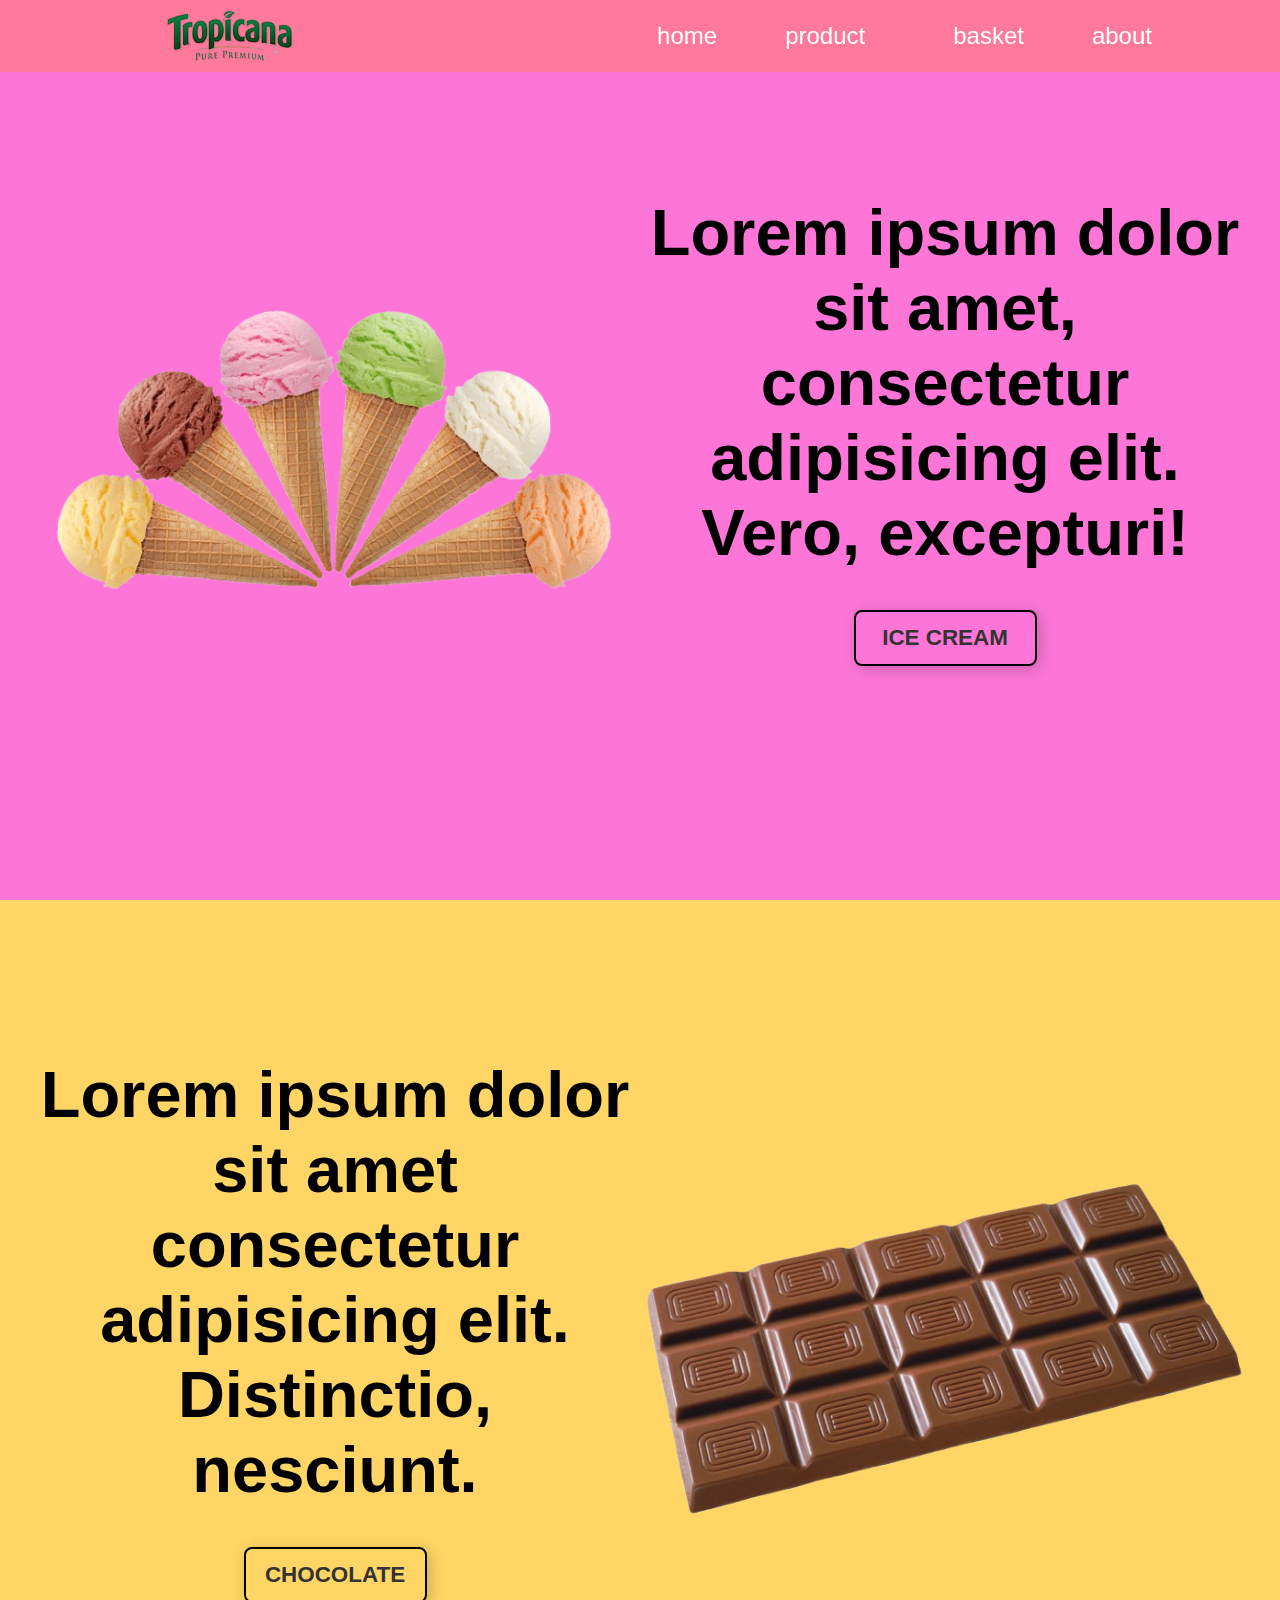
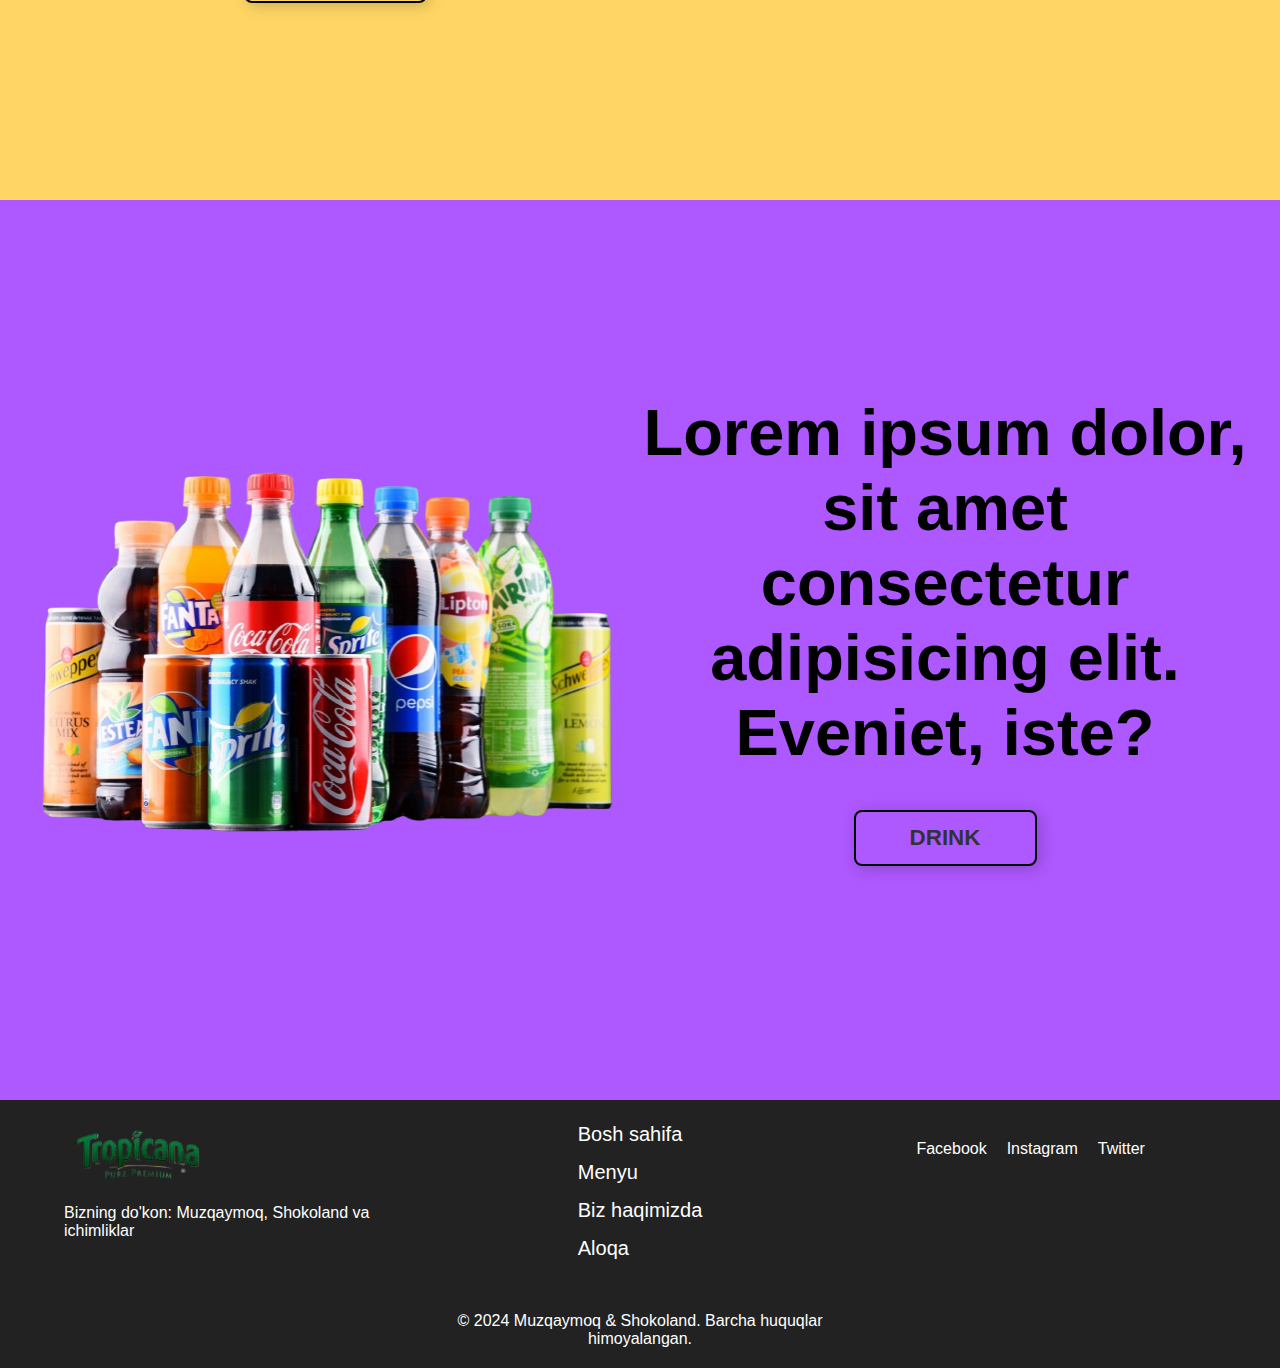
==== index.html @ 4f773d2f "first commit" ====
<!DOCTYPE html>
<html lang="en">

<head>
	<meta charset="UTF-8">
	<meta name="viewport" content="width=device-width, initial-scale=1.0">
	<title>Document</title>
	<link rel="stylesheet" href="css/main.css">
	<link rel="stylesheet" href="css/home.css">
	<link rel="stylesheet" href="https://cdnjs.cloudflare.com/ajax/libs/font-awesome/6.7.1/css/all.min.css"
		integrity="sha512-5Hs3dF2AEPkpNAR7UiOHba+lRSJNeM2ECkwxUIxC1Q/FLycGTbNapWXB4tP889k5T5Ju8fs4b1P5z/iB4nMfSQ=="
		crossorigin="anonymous" referrerpolicy="no-referrer" />
		
</head>

<body>
	<!-- navbar -->
	<nav id="navbar">
		<div class="container navbar-flex">
			<img src="./media/logo.png" alt="logo" class="logo">
			<ul class="navbar-list">
				<li type="none"><a href="index.html"><i class="fas fa-home"></i>home</a></li>
				<li type="none" class="navbar-list-item"><a href="#"><i class="fa-solid fa-bowl-food"></i>product<i
							class="fa-solid fa-caret-up shape"></i>
						<ul class="navbar-list-child">
							<li type="none"><a href="template/ice-cream.html"><i class="fa-solid fa-ice-cream"></i>ice-cream</a></li>
							<li type="none"><a href="template/chocolate.html"><i class="fa-solid fa-cookie"></i>chocolate</a></li>
							<li type="none"><a href="template/drink.html"><i class="fa-solid fa-bottle-water"></i>drink</a></li>
						</ul>
					</a></li>
				<li type="none"><a href="#"><i class="fa-solid fa-cart-shopping"></i>basket</a></li>
				<li type="none"><a href="template/about.html"><i class="fa-regular fa-address-card"></i>about</a></li>
			</ul>
		</div>
	</nav>
	<!-- header -->
	<section id="section-one">
		<div class="section-one-left">
			<img src="./media/ice-cream.png" alt="ice-cream" class="section-one-left-img">
		</div>
		<div class="section-one-right">
			<h1 class="section-one-right-text">Lorem ipsum dolor sit amet, consectetur adipisicing elit. Vero, excepturi!</h1>
			<button class="section-one-right-button"><i class="fa-solid fa-ice-cream"></i>ice cream</button>
		</div>
	</section>
	<section id="section-two">
		<div class="section-two-left">
			<h1 class="section-two-left-text">Lorem ipsum dolor sit amet consectetur adipisicing elit. Distinctio, nesciunt.
			</h1>
			<button class="section-two-left-button"><i class="fa-solid fa-cookie"></i>chocolate</button>
		</div>
		<div class="section-two-right">
			<img src="./media/chocolate.png" alt="chocolate" class="section-two-right-img">
		</div>
	</section>
	<section id="section-three">
		<div class="section-three-left">
			<img src="./media/drink.png" alt="drink" class="section-three-left-img">
		</div>
		<div class="section-three-right">
			<h1 class="section-three-right-text">Lorem ipsum dolor, sit amet consectetur adipisicing elit. Eveniet, iste?</h1>
			<button class="section-three-right-button"><i class="fa-solid fa-bottle-water"></i>drink</button>
		</div>
	</section>
	<footer class="footer">
  <div class="footer-container">
    <div class="footer-left">
      <img src="./media/logo.png" alt="Tropicana Logo" class="footer-logo">
      <p>Bizning do'kon: Muzqaymoq, Shokoland va ichimliklar</p>
    </div>
    <div class="footer-center">
      <ul>
        <li><i class="fas fa-home"></i> Bosh sahifa</li>
        <li><i class="fas fa-bars"></i> Menyu</li>
        <li><i class="fas fa-info-circle"></i> Biz haqimizda</li>
        <li><i class="fas fa-phone-alt"></i> Aloqa</li>
      </ul>
			<p>© 2024 Muzqaymoq & Shokoland. Barcha huquqlar himoyalangan.</p>
    </div>
    <div class="footer-right">
      <div class="social-links">
        <a href="#"><i class="fab fa-facebook"></i> Facebook</a>
        <a href="#"><i class="fab fa-instagram"></i> Instagram</a>
        <a href="#"><i class="fab fa-twitter"></i> Twitter</a>
      </div>
    </div>
  </div>
</footer>

	
	<script src="./js/app.js"></script>
</body>

</html>
---- css/main.css ----
* {
	margin: 0;
	padding: 0;
	box-sizing: border-box;
	user-select: none;
	font-family: Arial, Helvetica, sans-serif;
}

#navbar {
	background-color: rgba(255, 127, 80, 0.435);
	width: 100%;
	height: 8vh;
	position: fixed;
	z-index: 1;
}

.container {
	max-width: 80%;
	margin: 0 auto;
}

.navbar-flex {
	display: flex;
	justify-content: space-around;
}

.navbar-list {
	width: 80%;
	font-size: 1.5rem;
	display: flex;
	justify-content: end;
	align-items: center;
	gap: 3rem;
}

.logo {
	width: 20%;
	height: 8vh;
	object-fit: contain;
}

.navbar-list li a {
	color: white;
	text-decoration: none;
	transition: 0.3s;
}

.navbar-list li i {
	padding: 0px 10px;
}

.navbar-list li a:hover {
	color: white;
}

.navbar-list-child {
	position: absolute;
	background-color: coral;
	margin-left: 2rem;
	padding: 0.5rem;
	display: none;
}

.navbar-list-child li {
	padding: 10px;
}

.navbar-list-child li:hover{
		background-color: blueviolet;
		color: white;
}

.navbar-list-item:hover .navbar-list-child{
	display: block;
}


.footer {
  background-color: #222;
  color: white;
  padding: 20px 0;
}

.footer-container {
  display: flex;
  justify-content: space-between;
  align-items: flex-start;
  max-width: 90%;
  margin: 0 auto;
  flex-wrap: wrap;
  gap: 20px;
}

.footer-left, .footer-center, .footer-right {
  flex: 1;
  min-width: 200px;
}

.footer-logo {
  width: 150px;
}

.footer-left p {
  margin-top: 10px;
  font-size: 16px;
}

.footer-center{
	display: flex;
	flex-wrap: wrap;
	justify-content: center;
}

.footer-center ul {
  list-style: none;
  padding: 0;
  font-size: 20px;
	
}

.footer-center ul li {
  margin-bottom: 10px;
  transition: color 0.3s;
	padding: 2.5px;

}

.footer-right .social-links {
  display: flex;
  justify-content: center;
  gap: 20px;
	padding: 20px 0;
}

.footer-right .social-links a {
  color: white;
  text-decoration: none;
  font-size: 16px;
  transition: color 0.3s;
}

.footer-right .social-links a:hover {
  color: #f0a500;
}

.footer-center p {
  font-size: 16px;
  text-align: center;
	padding-top: 40px;
}

.footer-center ul li:hover{
	cursor: pointer;
  color: #f0a500;

}
---- css/home.css ----
#section-one{
	background-color: rgb(253, 118, 215);
	width: 100%;
	height: 100vh;
	padding: 30px;
	display: flex;
	justify-content: space-around;
	align-items: center;
}

.section-one-left{
	width: 50%;
}

.section-one-left-img{
	width: 100%;
}

.section-one-right{
	width: 50%;
	display: flex;
	justify-content: center;
	align-items: center;
	text-align: center;
	flex-wrap: wrap;
}

.section-one-right-text{
	font-size: 65px;
}

.section-one-right-button {
	width: 30%;
	height: 3.5rem;
	border-radius: 8px;
	margin: 40px;
	background: none;
	border: 2px solid #000000;
	box-shadow: 3px 3px 15px rgba(0, 0, 0, 0.2);
	font-size: 1.4rem;
	font-weight: bold;
	text-transform: uppercase;
	color: #333333;
	transition: all 0.3s ease;
	cursor: pointer;
}

.section-one-right-button:hover {
	background: none;
	box-shadow: 4px 4px 20px rgba(34, 60, 80, 0.4);
	transform: scale(1.05);
	color: #000000;
}

.section-one-right-button:active {
	background: rgb(224, 101, 189);
	box-shadow: 2px 2px 10px rgba(34, 60, 80, 0.2) inset;
	transform: scale(0.98);
}

#section-two{
	background-color: rgb(255, 214, 101);
	width: 100%;
	height: 100vh;
	padding: 30px;
	display: flex;
	justify-content: space-around;
	align-items: center;
}

.section-two-left{
	width: 50%;
	display: flex;
	justify-content: center;
	align-items: center;
	text-align: center;
	flex-wrap: wrap;
}

.section-two-left-text{
	font-size: 65px;
}

.section-two-left-button {
	width: 30%;
	height: 3.5rem;
	border-radius: 8px;
	margin: 40px;
	background: none;
	border: 2px solid #000000;
	box-shadow: 3px 3px 15px rgba(0, 0, 0, 0.2);
	font-size: 1.4rem;
	font-weight: bold;
	text-transform: uppercase;
	color: #333333;
	transition: all 0.3s ease;
	cursor: pointer;
}

.section-two-left-button:hover {
	background: none;
	box-shadow: 4px 4px 20px rgba(34, 60, 80, 0.4);
	transform: scale(1.05);
	color: #000000;
}

.section-two-left-button:active {
	background: rgb(232, 190, 76);
	box-shadow: 2px 2px 10px rgba(34, 60, 80, 0.2) inset;
	transform: scale(0.98);
}

.section-two-right{
	width: 50%;
}

.section-two-right-img{
	width: 100%;
}

#section-three{
	background-color: rgb(174, 88, 255);
	width: 100%;
	height: 100vh;
	padding: 30px;
	display: flex;
	justify-content: space-around;
	align-items: center;
}

.section-three-left{
	width: 50%;
}

.section-three-left-img{
	width: 100%;
}

.section-three-right{
	width: 50%;
	display: flex;
	justify-content: center;
	align-items: center;
	text-align: center;
	flex-wrap: wrap;
}

.section-three-right-text{
	font-size: 65px;
}

.section-three-right-button {
	width: 30%;
	height: 3.5rem;
	border-radius: 8px;
	margin: 40px;
	background: none;
	border: 2px solid #000000;
	box-shadow: 3px 3px 15px rgba(0, 0, 0, 0.2);
	font-size: 1.4rem;
	font-weight: bold;
	text-transform: uppercase;
	color: #333333;
	transition: all 0.3s ease;
	cursor: pointer;
}

.section-three-right-button:hover {
	background: none;
	box-shadow: 4px 4px 20px rgba(34, 60, 80, 0.4);
	transform: scale(1.05);
	color: #000000;
}

.section-three-right-button:active {
	background: rgb(148, 74, 216);
	box-shadow: 2px 2px 10px rgba(34, 60, 80, 0.2) inset;
	transform: scale(0.98);
}
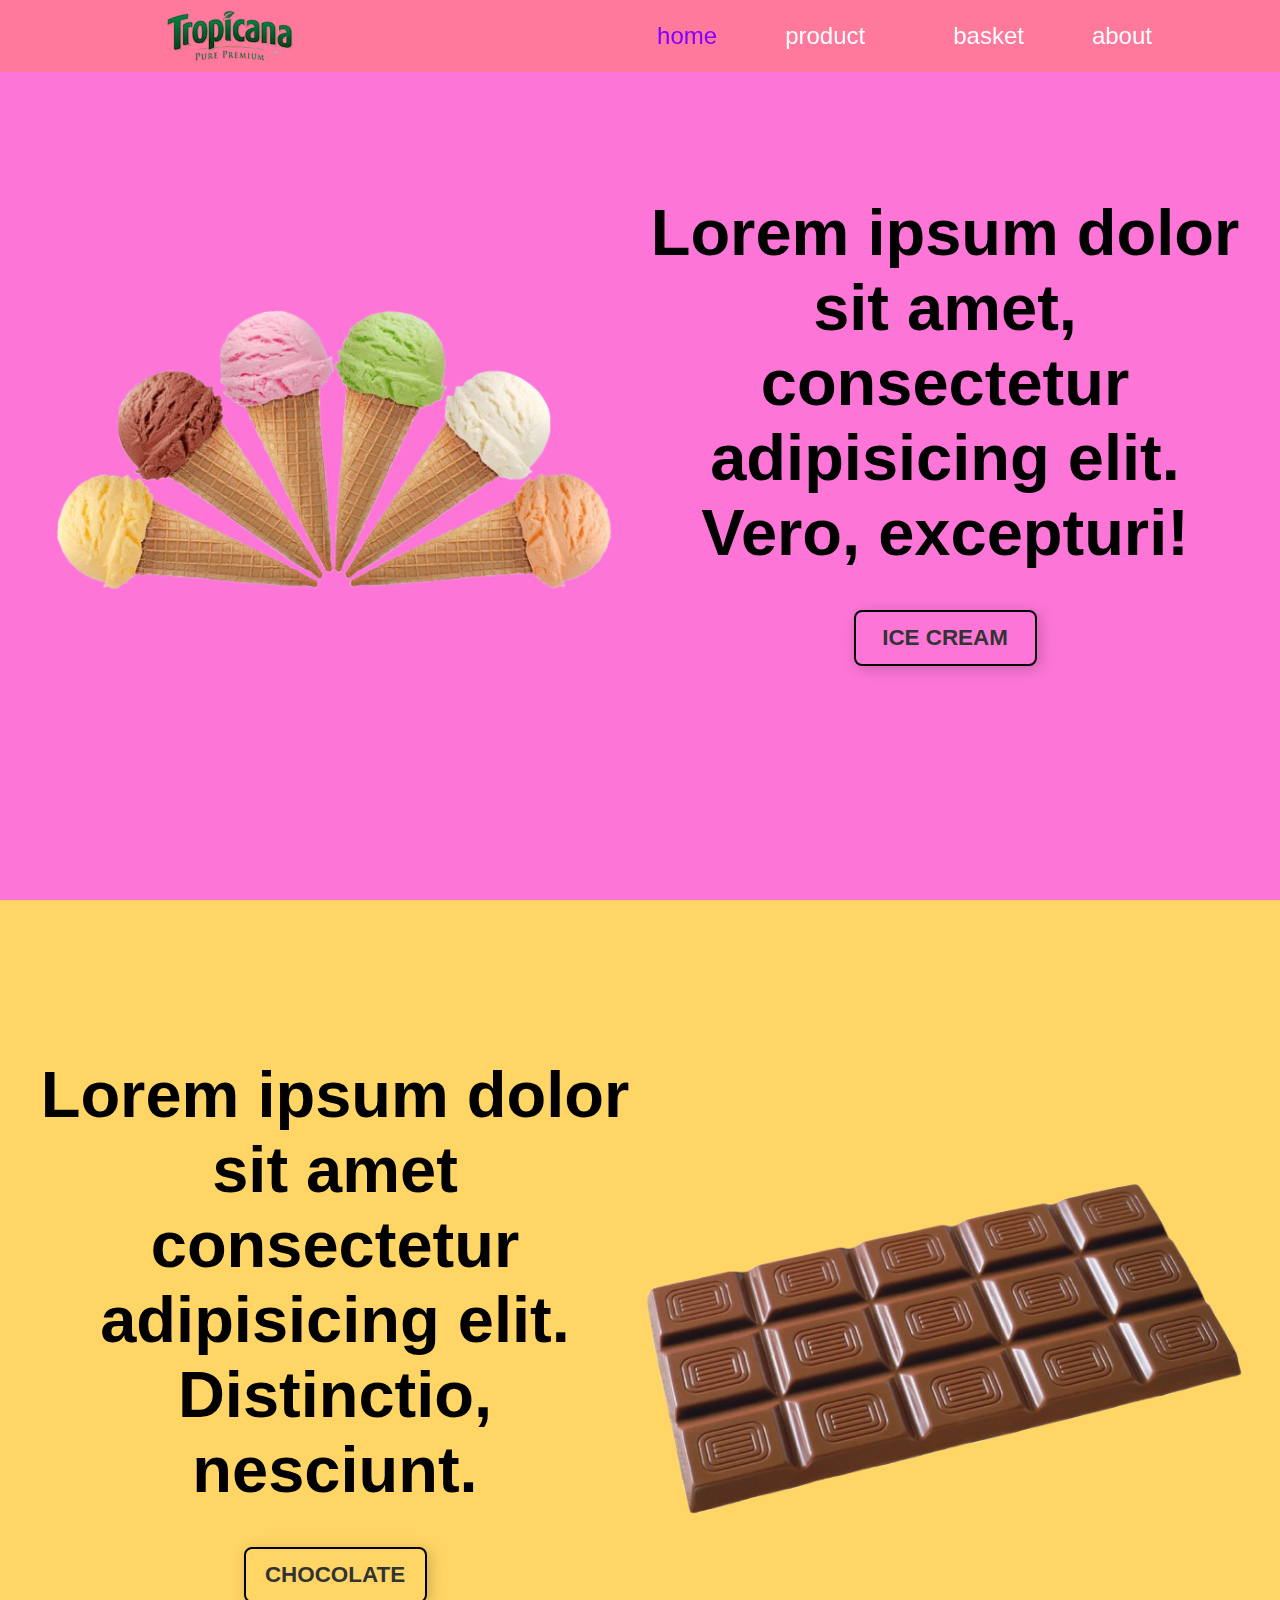
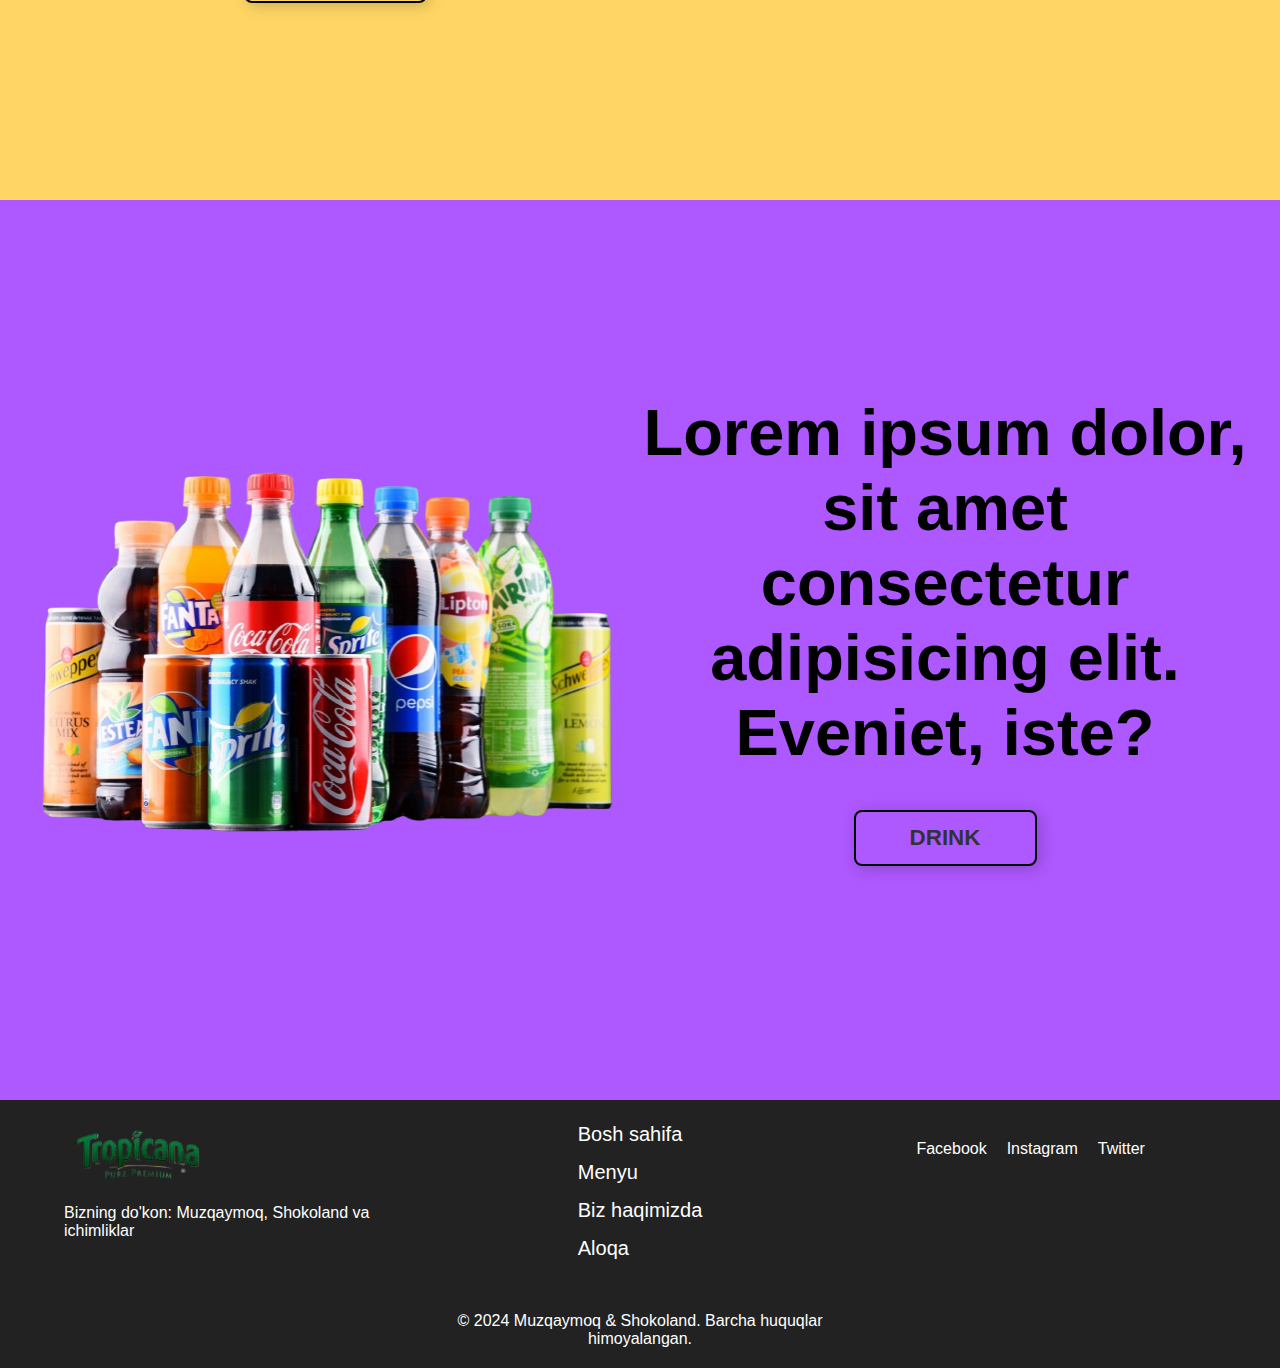
==== commit d6c7df68: "add active class" ====
--- a/index.html
+++ b/index.html
@@ -19,7 +19,7 @@
 		<div class="container navbar-flex">
 			<img src="./media/logo.png" alt="logo" class="logo">
 			<ul class="navbar-list">
-				<li type="none"><a href="index.html"><i class="fas fa-home"></i>home</a></li>
+				<li type="none"><a href="index.html" class="active"><i class="fas fa-home"></i>home</a></li>
 				<li type="none" class="navbar-list-item"><a href="#"><i class="fa-solid fa-bowl-food"></i>product<i
 							class="fa-solid fa-caret-up shape"></i>
 						<ul class="navbar-list-child">
--- a/css/main.css
+++ b/css/main.css
@@ -13,6 +13,14 @@
 	position: fixed;
 	z-index: 1;
 }
+
+
+
+.active{
+	color: #8000ff !important;
+}
+
+
 
 .container {
 	max-width: 80%;
